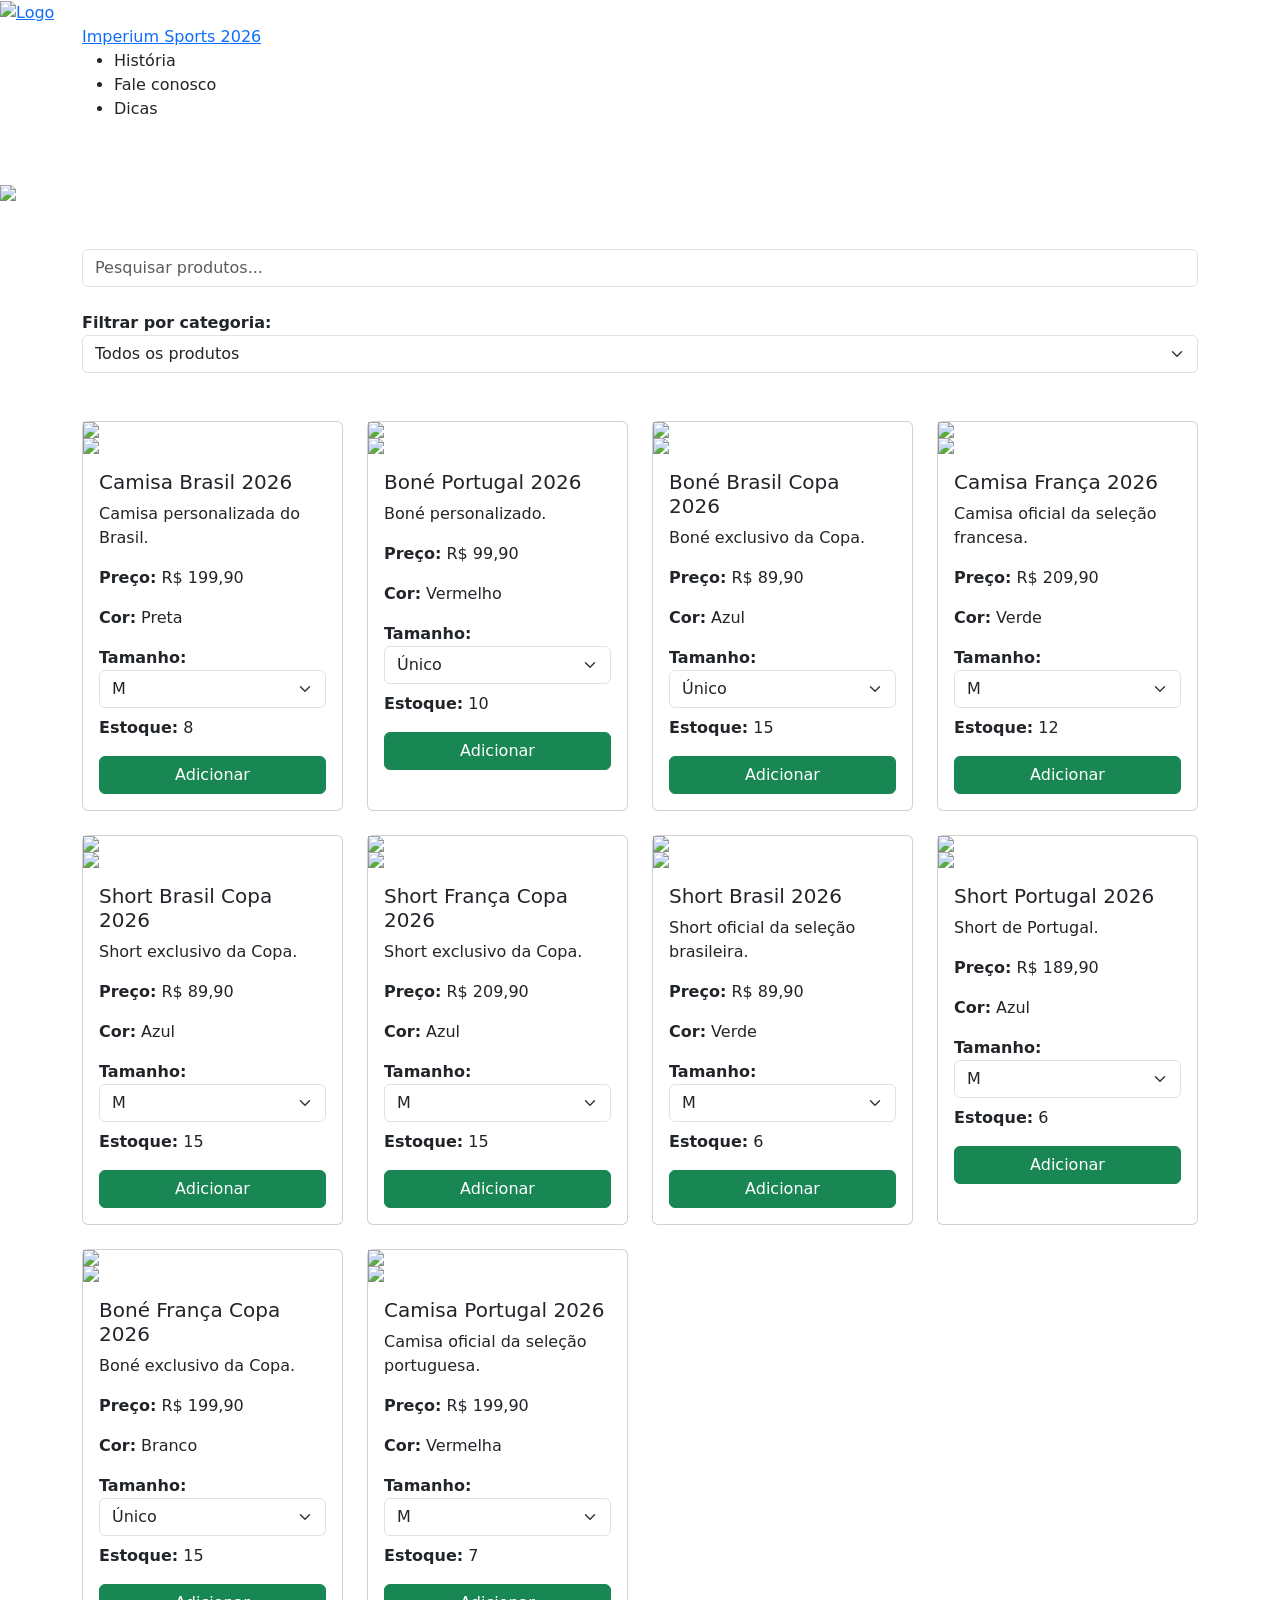
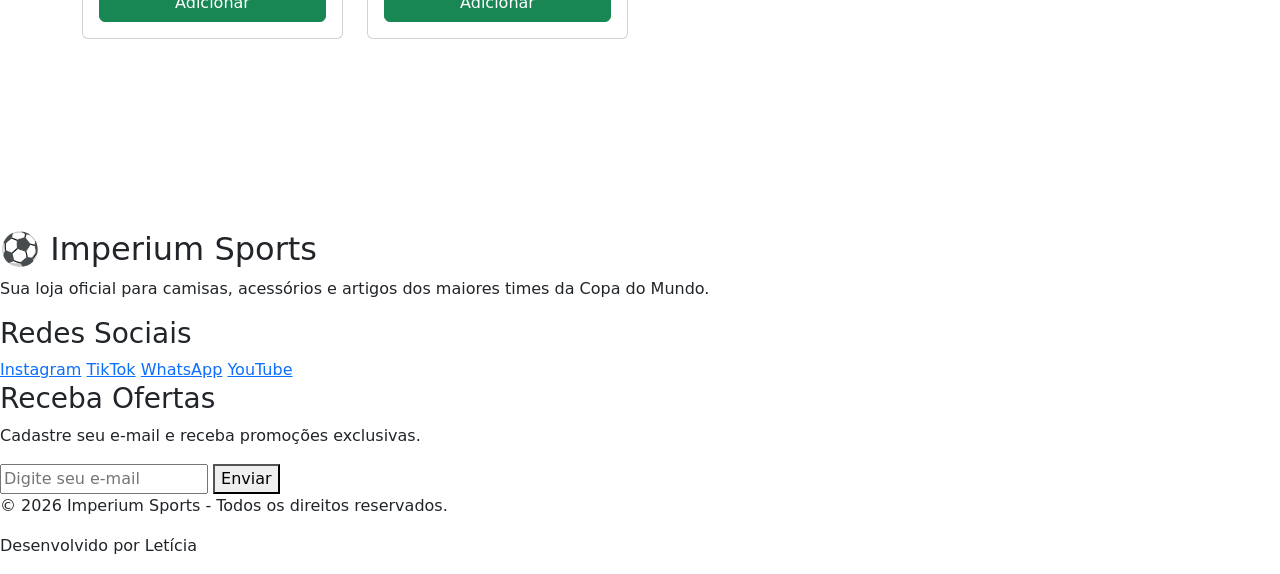
==== index.html @ cd3b5764 "Add files via upload" ====
<!DOCTYPE html>
<html lang="pt-br">

<head>
    <meta charset="UTF-8">
    <meta name="viewport" content="width=device-width, initial-scale=1.0">
    <title>Imperium Sports 2026</title>

    <link href="https://cdn.jsdelivr.net/npm/bootstrap@5.3.3/dist/css/bootstrap.min.css" rel="stylesheet">

    <link rel="stylesheet" href="assets/css/style.css">
</head>

<body>

    <!-- MENU -->

    <header class="topo">
    <div class="logo">
        <a href="index.html">
            <img src="assets/imagens/logo.png" alt="Logo">
        </a>
    </div>
    <nav class="cabeçalho">
        <div class="container">
            <a class="titulo" href="index.html">
                Imperium Sports 2026
            </a>

        <nav class="cabeçalho">
 
                <div class="menu" id="menu">
 
                    <ul class="lista menu">
 
                        <li class="nav-item">
                            <a class="nav-link" href="menu1.html">História</a>
                        </li>
 
                        <li class="nav-item">
                            <a class="nav-link" href="menu2.html">Fale conosco</a>
                        </li>
 
                        <li class="nav-item">
                            <a class="nav-link" href="menu3.html">Dicas</a>
                        </li>
 
                    </ul>
 
                </div>
 
            </div>
</header>



<br>
<br>
    

    <!-- CARROSSEL -->

    <section class="carrossel">

    <div id="galeria" class="carousel slide" data-bs-ride="carousel">

        <div class="carousel-inner">

            <!-- FOTO 1 -->
            <div class="carousel-item active" data-bs-interval="2000">
                <img src="assets/imagens/bandeira do brasil" class="d-block w-100">
            </div>

            <!-- FOTO 2 -->
            <div class="carousel-item" data-bs-interval="2000">
                <img src="assets/imagens/bandeira da frança.jpg" class="d-block w-100">
            </div>

            <!-- FOTO 3 -->
            <div class="carousel-item" data-bs-interval="2000">
                <img src="assets/imagens/bandeira de portugal.jpg" class="d-block w-100">
            </div>

        </div>

        <!-- BOTÃO ANTERIOR -->
        <button class="carousel-control-prev" type="button" data-bs-target="#galeria" data-bs-slide="prev">
            <span class="carousel-control-prev-icon"></span>
        </button>

        <!-- BOTÃO PRÓXIMO -->
        <button class="carousel-control-next" type="button" data-bs-target="#galeria" data-bs-slide="next">
            <span class="carousel-control-next-icon"></span>
        </button>

    </div>

</section>

    <!-- PESQUISA -->

    <section class="container mt-5">

        <input type="text" id="pesquisa" class="form-control"
            placeholder="Pesquisar produtos...">

    </section>

    <section class="container mt-4 filtro-categoria-section">
        <div class="filter-group">
            <label for="filtro-categoria"><strong>Filtrar por categoria:</strong></label>
            <select id="filtro-categoria" class="form-select">
                <option value="">Todos os produtos</option>
                <option value="camisa">Camisas</option>
                <option value="bone">Bonés</option>
                <option value="short">Shorts</option>
            </select>
        </div>
    </section>



    <!-- PRODUTOS -->

    <main class="container mt-5">

        <div class="row" id="produtos">

        <!-- PRODUTO 1 -->

        <div class="col-md-3 mb-4 produto" data-categoria="camisa">

            <div class="card h-100">

                <img src="assets/imagens/blusaBrasil4.png" class="foto-frente">
                <img src="assets/imagens/costasBrasilPreta.png" class="foto-hover">

                <div class="card-body">

                    <h5 class="card-title">
                        Camisa Brasil 2026
                    </h5>

                    <p>
                        Camisa personalizada do Brasil.
                    </p>

                    <p>
                        <strong>Preço:</strong> R$ 199,90
                    </p>

                    <p>
                        <strong>Cor:</strong> Preta
                    </p>

                    <label>
                        <strong>Tamanho:</strong>
                    </label>

                    <select class="form-select mb-2"
                        id="tamanho-camisa-brasil-2">

                        <option>P</option>
                        <option selected>M</option>
                        <option>G</option>
                        <option>GG</option>

                    </select>

                    <p>
                        <strong>Estoque:</strong>

                        <span id="estoque-camisa-brasil-2">
                            8
                        </span>
                    </p>

                    <button class="btn btn-success w-100"

                        onclick="adicionarCarrinho(
                        'Camisa Brasil Preta',
                        199.90,
                        'assets/imagens/blusaBrasil4.png',
                        'camisa-brasil-2',
                        'tamanho-camisa-brasil-2'
                        )">

                        Adicionar

                    </button>

                </div>

            </div>

        </div>


<div class="col-md-3 mb-4 produto" data-categoria="bone">

    <div class="card h-100">

        <img src="assets/imagens/BonéPortugal.jpg" class="foto-frente">
        <img src="assets/imagens/bonecostasportugal.jpg" class="foto-hover">

        <div class="card-body">

            <h5 class="card-title">
                Boné Portugal 2026
            </h5>

            <p>
                Boné personalizado.
            </p>

            <p>
                <strong>Preço:</strong> R$ 99,90
            </p>

            <p>
                <strong>Cor:</strong> Vermelho
            </p>

            <!-- TAMANHO -->
            <label>
                <strong>Tamanho:</strong>
            </label>

            <select class="form-select mb-2"
                id="tamanho-bone-portugal-1">

                <option>Único</option>

            </select>

            <!-- ESTOQUE -->
            <p>
                <strong>Estoque:</strong>

                <span id="estoque-bone-portugal-1">
                    10
                </span>
            </p>

            <!-- BOTÃO -->
            <button class="btn btn-success w-100"

                onclick="adicionarCarrinho(
                'Boné Portugal 2026',
                99.90,
                'assets/imagens/BonéPortugal.jpg',
                'bone-portugal-1',
                'tamanho-bone-portugal-1'
                )">

                Adicionar

            </button>

        </div>

    </div>

</div>



<!-- PRODUTO 3 -->

<div class="col-md-3 mb-4 produto" data-categoria="bone">

    <div class="card h-100">

        <img src="assets/imagens/BonéBrasil.jpg" class="foto-frente">
        <img src="assets/imagens/bonecostasbrasil2.png" class="foto-hover">

        <div class="card-body">

            <h5 class="card-title">
                Boné Brasil Copa 2026
            </h5>

            <p>
                Boné exclusivo da Copa.
            </p>

            <p>
                <strong>Preço:</strong> R$ 89,90
            </p>

            <p>
                <strong>Cor:</strong> Azul
            </p>

            <!-- TAMANHO -->
            <label>
                <strong>Tamanho:</strong>
            </label>

            <select class="form-select mb-2"
                id="tamanho-bone-brasil-3">

                <option>Único</option>

            </select>

            <!-- ESTOQUE -->
            <p>
                <strong>Estoque:</strong>

                <span id="estoque-bone-brasil-3">
                    15
                </span>
            </p>

            <!-- BOTÃO -->
            <button class="btn btn-success w-100"

                onclick="adicionarCarrinho(
                'Boné Brasil Copa 2026',
                89.90,
                'assets/imagens/BonéBrasil.jpg',
                'bone-brasil-3',
                'tamanho-bone-brasil-3'
                )">

                Adicionar

            </button>

        </div>

    </div>

</div>



<!-- PRODUTO 3 -->

<div class="col-md-3 mb-4 produto" data-categoria="camisa">

    <div class="card h-100">

        <img src="assets/imagens/CamisaFrança2.png" class="foto-frente">
        <img src="assets/imagens/camisacostasfrança1.webp" class="foto-hover">

        <div class="card-body">

            <h5 class="card-title">
                Camisa França 2026
            </h5>

            <p>
                Camisa oficial da seleção francesa.
            </p>

            <p>
                <strong>Preço:</strong> R$ 209,90
            </p>

            <p>
                <strong>Cor:</strong> Verde
            </p>

            <label>
                <strong>Tamanho:</strong>
            </label>

            <select class="form-select mb-2"
                id="tamanho-camisa-franca-3">

                <option>P</option>
                <option selected>M</option>
                <option>G</option>
                <option>GG</option>

            </select>

            <p>
                <strong>Estoque:</strong>

                <span id="estoque-camisa-franca-3">
                    12
                </span>
            </p>

            <button class="btn btn-success w-100"

                onclick="adicionarCarrinho(
                'Camisa França Verde',
                209.90,
                'assets/imagens/CamisaFrança2.png',
                'camisa-franca-3',
                'tamanho-camisa-franca-3'
                )">

                Adicionar

            </button>

        </div>

    </div>

</div>


<div class="col-md-3 mb-4 produto" data-categoria="short">

    <div class="card h-100">

        <img src="assets/imagens/shortbrasil4.png" class="foto-frente">
        <img src="assets/imagens/shortcostasbrasil4.png" class="foto-hover">

        <div class="card-body">

            <h5 class="card-title">
                Short Brasil Copa 2026
            </h5>

            <p>
                Short exclusivo da Copa.
            </p>

            <p>
                <strong>Preço:</strong> R$ 89,90
            </p>

            <p>
                <strong>Cor:</strong> Azul
            </p>

            <!-- TAMANHO -->
            <label>
                <strong>Tamanho:</strong>
            </label>

            <select class="form-select mb-2"
                id="tamanho-short-brasil-5">

                <option>P</option>
                <option selected>M</option>
                <option>G</option>
                <option>GG</option>

            </select>

            <!-- ESTOQUE -->
            <p>
                <strong>Estoque:</strong>

                <span id="estoque-short-brasil-5">
                    15
                </span>
            </p>

            <!-- BOTÃO -->
            <button class="btn btn-success w-100"

                onclick="adicionarCarrinho(
                'Short Brasil Copa 2026',
                89.90,
                'assets/imagens/shortbrasil4.png',
                'short-brasil-5',
                'tamanho-short-brasil-5'
                )">

                Adicionar

            </button>

        </div>

    </div>

</div>

<div class="col-md-3 mb-4 produto" data-categoria="short">

    <div class="card h-100">

        <img src="assets/imagens/shortFrança2.png" class="foto-frente">
        <img src="assets/imagens/shortcostasfranca2.jpg" class="foto-hover">

        <div class="card-body">

            <h5 class="card-title">
                Short França Copa 2026
            </h5>

            <p>
                Short exclusivo da Copa.
            </p>

            <p>
                <strong>Preço:</strong> R$ 209,90
            </p>

            <p>
                <strong>Cor:</strong> Azul
            </p>

            <!-- TAMANHO -->
            <label>
                <strong>Tamanho:</strong>
            </label>

            <select class="form-select mb-2"
                id="tamanho-short-franca-5">

                <option>P</option>
                <option selected>M</option>
                <option>G</option>
                <option>GG</option>

            </select>

            <!-- ESTOQUE -->
            <p>
                <strong>Estoque:</strong>

                <span id="estoque-short-franca-5">
                    15
                </span>
            </p>

            <!-- BOTÃO -->
            <button class="btn btn-success w-100"

                onclick="adicionarCarrinho(
                'Short França Copa 2026',
                209.90,
                'assets/imagens/shortFrança2.png',
                'short-franca-5',
                'tamanho-short-franca-5'
                )">

                Adicionar

            </button>

        </div>

    </div>

</div>



<div class="col-md-3 mb-4 produto" data-categoria="short">

    <div class="card h-100">

        <img src="assets/imagens/shortbrasil3.png" class="foto-frente">
        <img src="assets/imagens/shortcostasbrasil3.png" class="foto-hover">

        <div class="card-body">

            <h5 class="card-title">
                Short Brasil 2026
            </h5>

            <p>
                Short oficial da seleção brasileira.
            </p>

            <p>
                <strong>Preço:</strong> R$ 89,90
            </p>

            <p>
                <strong>Cor:</strong> Verde
            </p>

            <label>
                <strong>Tamanho:</strong>
            </label>

            <select class="form-select mb-2"
                id="tamanho-short-brasil-4">

                <option>P</option>
                <option selected>M</option>
                <option>G</option>
                <option>GG</option>

            </select>

            <p>
                <strong>Estoque:</strong>

                <span id="estoque-short-brasil-4">
                    6
                </span>
            </p>

            <button class="btn btn-success w-100"

                onclick="adicionarCarrinho(
                'Short Brasil Verde',
                89.90,
                'assets/imagens/shortbrasil3.png',
                'short-brasil-4',
                'tamanho-short-brasil-4'
                )">

                Adicionar

            </button>

        </div>

    </div>

</div>


        <!-- PRODUTO 2 -->

        <div class="col-md-3 mb-4 produto" data-categoria="short">

            <div class="card h-100">

                <img src="assets/imagens/ShortsPortugal3.png" class="foto-frente">
                <img src="assets/imagens/shortcostasportugal4.jpg" class="foto-hover">

                <div class="card-body">

                    <h5 class="card-title">
                        Short Portugal 2026
                    </h5>

                    <p>
                        Short de Portugal.
                    </p>

                    <p>
                        <strong>Preço:</strong> R$ 189,90
                    </p>

                    <p>
                        <strong>Cor:</strong> Azul
                    </p>

                    <label>
                        <strong>Tamanho:</strong>
                    </label>

                    <select class="form-select mb-2"
                        id="tamanho-short-portugal-4">

                        <option>P</option>
                        <option selected>M</option>
                        <option>G</option>
                        <option>GG</option>

                    </select>

                    <p>
                        <strong>Estoque:</strong>

                        <span id="estoque-short-portugal-4">
                            6
                        </span>
                    </p>

                    <button class="btn btn-success w-100"

                        onclick="adicionarCarrinho(
                        'Short Portugal Azul',
                        189.90,
                        'assets/imagens/ShortsPortugal3.png',
                        'short-portugal-4',
                        'tamanho-short-portugal-4'
                        )">

                        Adicionar

                    </button>

                </div>

            </div>

        </div>



        <!-- PRODUTO 3 -->

        <div class="col-md-3 mb-4 produto" data-categoria="bone">

            <div class="card h-100">

                <img src="assets/imagens/BonéFrança1.png" class="foto-frente">
                <img src="assets/imagens/bonecostasfrança.jpg" class="foto-hover">

                <div class="card-body">

                    <h5 class="card-title">
                        Boné França Copa 2026
                    </h5>

                    <p>
                        Boné exclusivo da Copa.
                    </p>

                    <p>
                        <strong>Preço:</strong> R$ 199,90
                    </p>

                    <p>
                        <strong>Cor:</strong> Branco
                    </p>

                    <label>
                        <strong>Tamanho:</strong>
                    </label>

                    <select class="form-select mb-2"
                        id="tamanho-bone-franca-3">

                        <option>Único</option>

                    </select>

                    <p>
                        <strong>Estoque:</strong>

                        <span id="estoque-bone-franca-3">
                            15
                        </span>
                    </p>

                    <button class="btn btn-success w-100"

                        onclick="adicionarCarrinho(
                        'Boné França Copa 2026',
                        199.90,
                        'assets/imagens/BonéFrança1.png',
                        'bone-franca-3',
                        'tamanho-bone-franca-3'
                        )">

                        Adicionar

                    </button>

                </div>

            </div>

        </div>



        <!-- PRODUTO 4 -->

        <div class="col-md-3 mb-4 produto" data-categoria="camisa">

            <div class="card h-100">

                <img src="assets/imagens/CamisaPortugal3.png" class="foto-frente">
                <img src="assets/imagens/camisacostasportugal3.jpg" class="foto-hover">

                <div class="card-body">

                    <h5 class="card-title">
                        Camisa Portugal 2026
                    </h5>

                    <p>
                        Camisa oficial da seleção portuguesa.
                    </p>

                    <p>
                        <strong>Preço:</strong> R$ 199,90
                    </p>

                    <p>
                        <strong>Cor:</strong> Vermelha
                    </p>

                    <label>
                        <strong>Tamanho:</strong>
                    </label>

                    <select class="form-select mb-2"
                        id="tamanho-camisa-portugal-4">

                        <option>P</option>
                        <option selected>M</option>
                        <option>G</option>
                        <option>GG</option>

                    </select>

                    <p>
                        <strong>Estoque:</strong>

                        <span id="estoque-camisa-portugal-4">
                            7
                        </span>
                    </p>

                    <button class="btn btn-success w-100"

                        onclick="adicionarCarrinho(
                        'Camisa Portugal Vermelha 3',
                        199.90,
                        'assets/imagens/CamisaPortugal3.png',
                        'camisa-portugal-4',
                        'tamanho-camisa-portugal-4'
                        )">

                        Adicionar

                    </button>

                </div>

            </div>

        </div>

    </div>



    </main>



   <!-- CARRINHO -->

<section class="container mt-5">

    <h2 class="text-white">
        Carrinho
    </h2>

    <ul id="lista-carrinho"
        class="list-group">
    </ul>

    <h3 class="text-white mt-3">

        Total: R$
        <span id="total">0.00</span>

    </h3>

    <div id="paypal-button-container"
        class="mt-4">
    </div>

</section>

<!-- RODAPÉ -->
<footer class="footer-copa">
    
    <div class="footer-container">

        <!-- LOGO -->
        <div class="footer-box">
            <h2>⚽ Imperium Sports</h2>
            <p>
                Sua loja oficial para camisas, acessórios e artigos dos maiores times da Copa do Mundo.
            </p>
        </div>


        <!-- REDES -->
        <div class="footer-box">
            <h3>Redes Sociais</h3>

            <a href="#">Instagram</a>
            <a href="#">TikTok</a>
            <a href="#">WhatsApp</a>
            <a href="#">YouTube</a>
        </div>

        <!-- NEWSLETTER -->
        <div class="footer-box">
            <h3>Receba Ofertas</h3>

            <p>Cadastre seu e-mail e receba promoções exclusivas.</p>

            <form>
                <input type="email" placeholder="Digite seu e-mail">
                <button type="submit">Enviar</button>
            </form>
        </div>

    </div>

    <!-- DIREITOS -->
    <div class="footer-copy">
        <p>© 2026 Imperium Sports - Todos os direitos reservados.</p>
        <p>Desenvolvido por Letícia</p>
    </div>

</footer>

    <script src="https://cdn.jsdelivr.net/npm/bootstrap@5.3.3/dist/js/bootstrap.bundle.min.js"></script>

    <script src="https://www.paypal.com/sdk/js?client-id=sb&currency=BRL"></script>

    <script src="assets/js/main.js"></script>

</body>

</html>
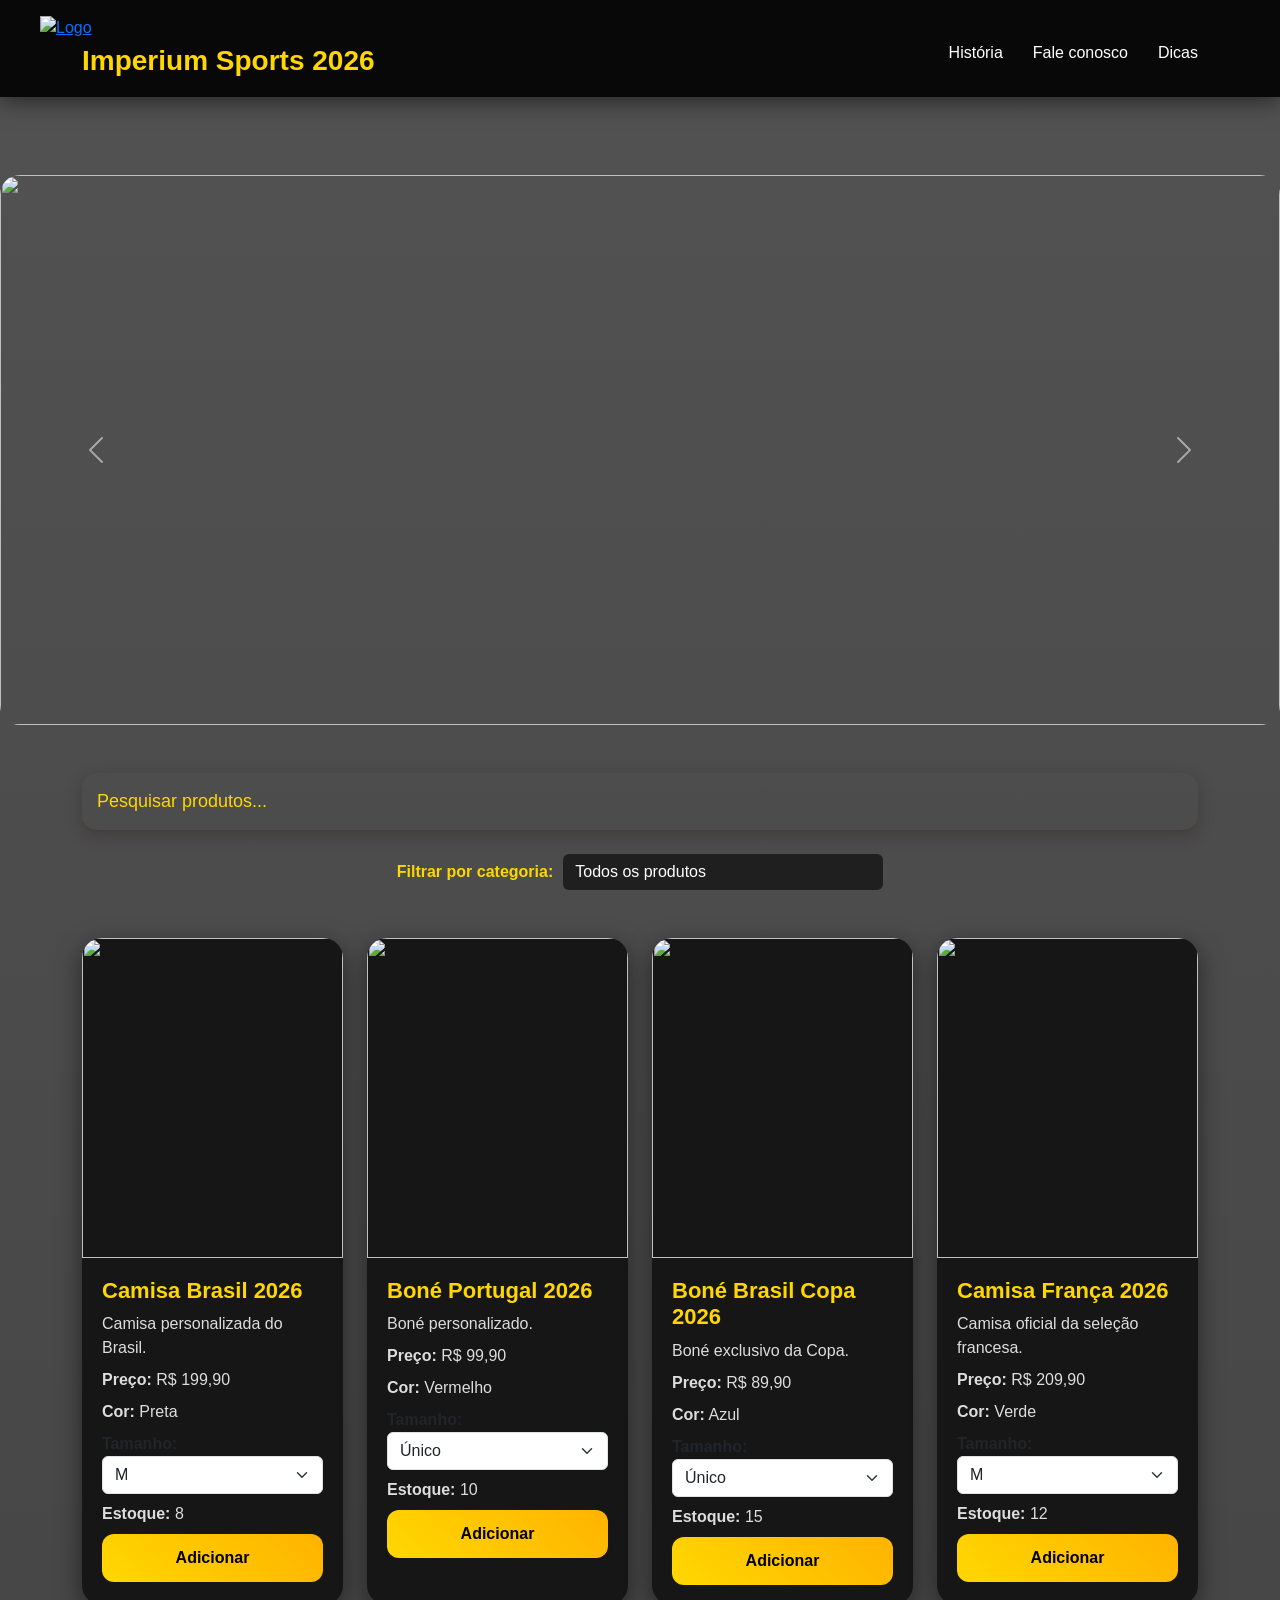
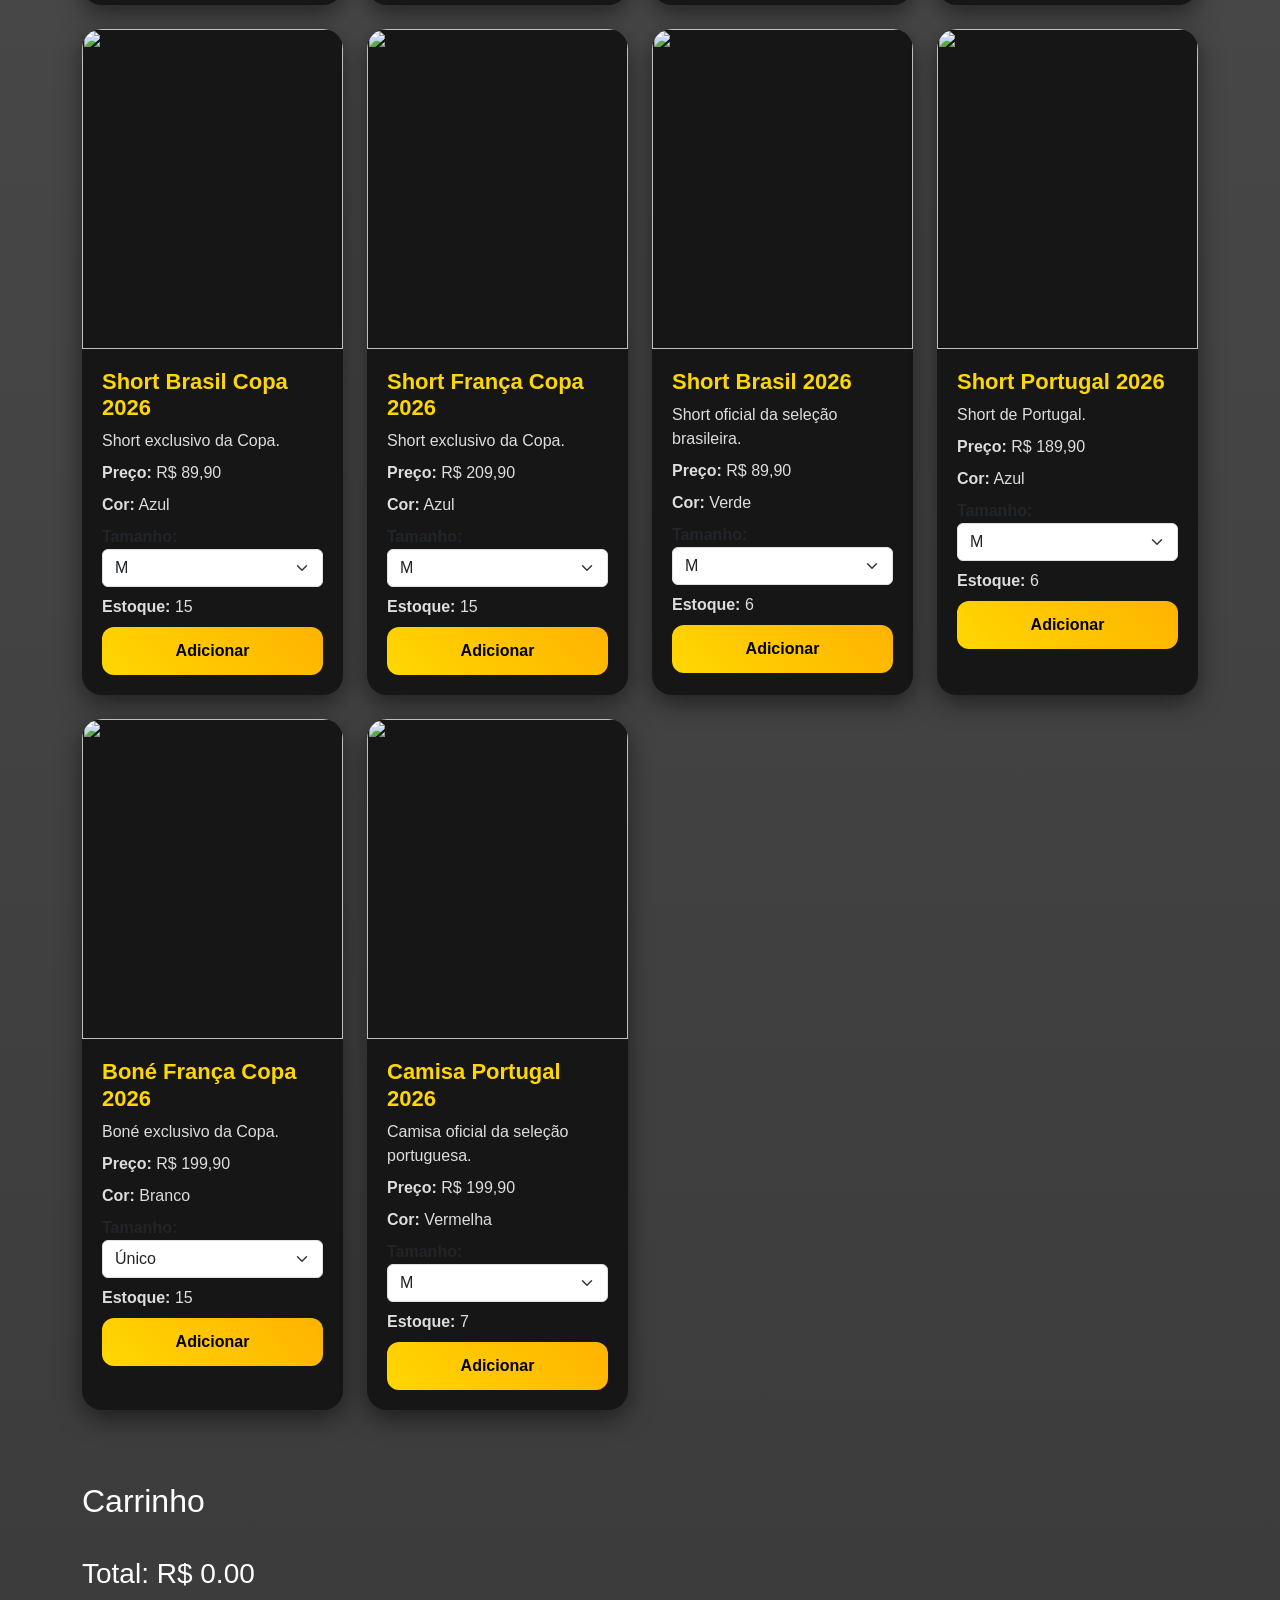
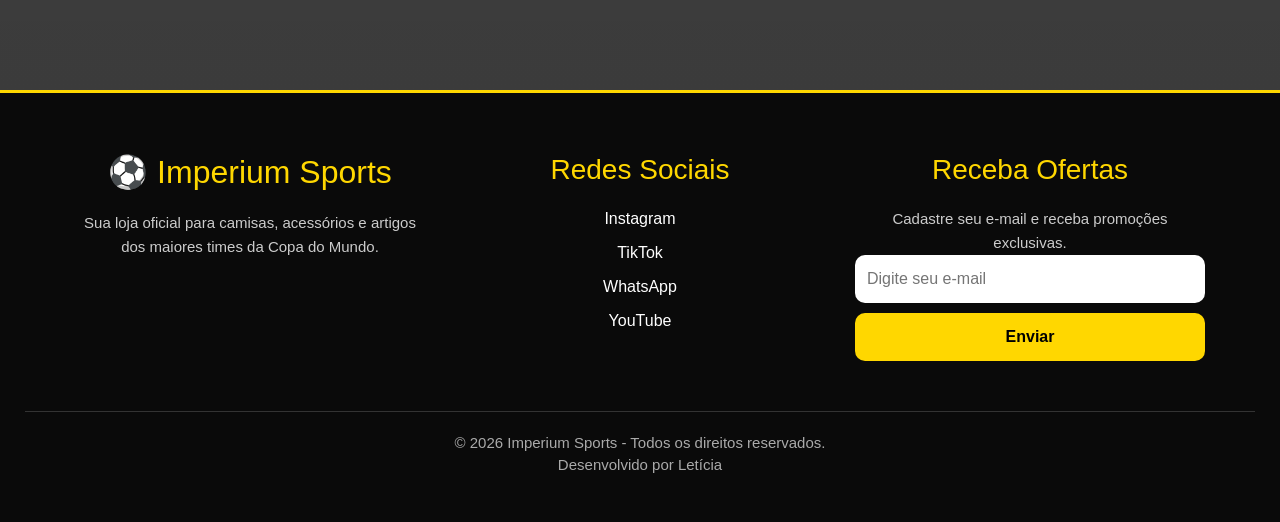
==== commit 4bc8aa84: "Add files via upload" ====
--- a/index.html
+++ b/index.html
@@ -18,7 +18,7 @@
     <header class="topo">
     <div class="logo">
         <a href="index.html">
-            <img src="assets/imagens/logo.png" alt="Logo">
+            <img src="assets/img/logo.png" alt="Logo">
         </a>
     </div>
     <nav class="cabeçalho">
@@ -68,17 +68,17 @@
 
             <!-- FOTO 1 -->
             <div class="carousel-item active" data-bs-interval="2000">
-                <img src="assets/imagens/bandeira do brasil" class="d-block w-100">
+                <img src="assets/img/bandeira do brasil" class="d-block w-100">
             </div>
 
             <!-- FOTO 2 -->
             <div class="carousel-item" data-bs-interval="2000">
-                <img src="assets/imagens/bandeira da frança.jpg" class="d-block w-100">
+                <img src="assets/img/bandeira da frança.jpg" class="d-block w-100">
             </div>
 
             <!-- FOTO 3 -->
             <div class="carousel-item" data-bs-interval="2000">
-                <img src="assets/imagens/bandeira de portugal.jpg" class="d-block w-100">
+                <img src="assets/img/bandeira de portugal.jpg" class="d-block w-100">
             </div>
 
         </div>
@@ -132,8 +132,8 @@
 
             <div class="card h-100">
 
-                <img src="assets/imagens/blusaBrasil4.png" class="foto-frente">
-                <img src="assets/imagens/costasBrasilPreta.png" class="foto-hover">
+                <img src="assets/img/blusaBrasil4.png" class="foto-frente">
+                <img src="assets/img/costasBrasilPreta.png" class="foto-hover">
 
                 <div class="card-body">
 
@@ -180,7 +180,7 @@
                         onclick="adicionarCarrinho(
                         'Camisa Brasil Preta',
                         199.90,
-                        'assets/imagens/blusaBrasil4.png',
+                        'assets/img/blusaBrasil4.png',
                         'camisa-brasil-2',
                         'tamanho-camisa-brasil-2'
                         )">
@@ -200,8 +200,8 @@
 
     <div class="card h-100">
 
-        <img src="assets/imagens/BonéPortugal.jpg" class="foto-frente">
-        <img src="assets/imagens/bonecostasportugal.jpg" class="foto-hover">
+        <img src="assets/img/BonéPortugal.jpg" class="foto-frente">
+        <img src="assets/img/bonecostasportugal.jpg" class="foto-hover">
 
         <div class="card-body">
 
@@ -248,7 +248,7 @@
                 onclick="adicionarCarrinho(
                 'Boné Portugal 2026',
                 99.90,
-                'assets/imagens/BonéPortugal.jpg',
+                'assets/img/BonéPortugal.jpg',
                 'bone-portugal-1',
                 'tamanho-bone-portugal-1'
                 )">
@@ -271,8 +271,8 @@
 
     <div class="card h-100">
 
-        <img src="assets/imagens/BonéBrasil.jpg" class="foto-frente">
-        <img src="assets/imagens/bonecostasbrasil2.png" class="foto-hover">
+        <img src="assets/img/BonéBrasil.jpg" class="foto-frente">
+        <img src="assets/img/bonecostasbrasil2.png" class="foto-hover">
 
         <div class="card-body">
 
@@ -319,7 +319,7 @@
                 onclick="adicionarCarrinho(
                 'Boné Brasil Copa 2026',
                 89.90,
-                'assets/imagens/BonéBrasil.jpg',
+                'assets/img/BonéBrasil.jpg',
                 'bone-brasil-3',
                 'tamanho-bone-brasil-3'
                 )">
@@ -342,8 +342,8 @@
 
     <div class="card h-100">
 
-        <img src="assets/imagens/CamisaFrança2.png" class="foto-frente">
-        <img src="assets/imagens/camisacostasfrança1.webp" class="foto-hover">
+        <img src="assets/img/CamisaFrança2.png" class="foto-frente">
+        <img src="assets/img/camisacostasfrança1.webp" class="foto-hover">
 
         <div class="card-body">
 
@@ -390,7 +390,7 @@
                 onclick="adicionarCarrinho(
                 'Camisa França Verde',
                 209.90,
-                'assets/imagens/CamisaFrança2.png',
+                'assets/img/CamisaFrança2.png',
                 'camisa-franca-3',
                 'tamanho-camisa-franca-3'
                 )">
@@ -410,8 +410,8 @@
 
     <div class="card h-100">
 
-        <img src="assets/imagens/shortbrasil4.png" class="foto-frente">
-        <img src="assets/imagens/shortcostasbrasil4.png" class="foto-hover">
+        <img src="assets/img/shortbrasil4.png" class="foto-frente">
+        <img src="assets/img/shortcostasbrasil4.png" class="foto-hover">
 
         <div class="card-body">
 
@@ -461,7 +461,7 @@
                 onclick="adicionarCarrinho(
                 'Short Brasil Copa 2026',
                 89.90,
-                'assets/imagens/shortbrasil4.png',
+                'assets/img/shortbrasil4.png',
                 'short-brasil-5',
                 'tamanho-short-brasil-5'
                 )">
@@ -480,8 +480,8 @@
 
     <div class="card h-100">
 
-        <img src="assets/imagens/shortFrança2.png" class="foto-frente">
-        <img src="assets/imagens/shortcostasfranca2.jpg" class="foto-hover">
+        <img src="assets/img/shortFrança2.png" class="foto-frente">
+        <img src="assets/img/shortcostasfranca2.jpg" class="foto-hover">
 
         <div class="card-body">
 
@@ -531,7 +531,7 @@
                 onclick="adicionarCarrinho(
                 'Short França Copa 2026',
                 209.90,
-                'assets/imagens/shortFrança2.png',
+                'assets/img/shortFrança2.png',
                 'short-franca-5',
                 'tamanho-short-franca-5'
                 )">
@@ -552,8 +552,8 @@
 
     <div class="card h-100">
 
-        <img src="assets/imagens/shortbrasil3.png" class="foto-frente">
-        <img src="assets/imagens/shortcostasbrasil3.png" class="foto-hover">
+        <img src="assets/img/shortbrasil3.png" class="foto-frente">
+        <img src="assets/img/shortcostasbrasil3.png" class="foto-hover">
 
         <div class="card-body">
 
@@ -600,7 +600,7 @@
                 onclick="adicionarCarrinho(
                 'Short Brasil Verde',
                 89.90,
-                'assets/imagens/shortbrasil3.png',
+                'assets/img/shortbrasil3.png',
                 'short-brasil-4',
                 'tamanho-short-brasil-4'
                 )">
@@ -622,8 +622,8 @@
 
             <div class="card h-100">
 
-                <img src="assets/imagens/ShortsPortugal3.png" class="foto-frente">
-                <img src="assets/imagens/shortcostasportugal4.jpg" class="foto-hover">
+                <img src="assets/img/ShortsPortugal3.png" class="foto-frente">
+                <img src="assets/img/shortcostasportugal4.jpg" class="foto-hover">
 
                 <div class="card-body">
 
@@ -670,7 +670,7 @@
                         onclick="adicionarCarrinho(
                         'Short Portugal Azul',
                         189.90,
-                        'assets/imagens/ShortsPortugal3.png',
+                        'assets/img/ShortsPortugal3.png',
                         'short-portugal-4',
                         'tamanho-short-portugal-4'
                         )">
@@ -693,8 +693,8 @@
 
             <div class="card h-100">
 
-                <img src="assets/imagens/BonéFrança1.png" class="foto-frente">
-                <img src="assets/imagens/bonecostasfrança.jpg" class="foto-hover">
+                <img src="assets/img/BonéFrança1.png" class="foto-frente">
+                <img src="assets/img/bonecostasfrança.jpg" class="foto-hover">
 
                 <div class="card-body">
 
@@ -738,7 +738,7 @@
                         onclick="adicionarCarrinho(
                         'Boné França Copa 2026',
                         199.90,
-                        'assets/imagens/BonéFrança1.png',
+                        'assets/img/BonéFrança1.png',
                         'bone-franca-3',
                         'tamanho-bone-franca-3'
                         )">
@@ -761,8 +761,8 @@
 
             <div class="card h-100">
 
-                <img src="assets/imagens/CamisaPortugal3.png" class="foto-frente">
-                <img src="assets/imagens/camisacostasportugal3.jpg" class="foto-hover">
+                <img src="assets/img/CamisaPortugal3.png" class="foto-frente">
+                <img src="assets/img/camisacostasportugal3.jpg" class="foto-hover">
 
                 <div class="card-body">
 
@@ -809,7 +809,7 @@
                         onclick="adicionarCarrinho(
                         'Camisa Portugal Vermelha 3',
                         199.90,
-                        'assets/imagens/CamisaPortugal3.png',
+                        'assets/img/CamisaPortugal3.png',
                         'camisa-portugal-4',
                         'tamanho-camisa-portugal-4'
                         )">
--- a/assets/css/style.css
+++ b/assets/css/style.css
@@ -0,0 +1,671 @@
+/* =========================
+   CONFIGURAÇÕES GERAIS
+========================= */
+
+*{
+    margin: 0;
+    padding: 0;
+    box-sizing: border-box;
+    font-family: Arial, Helvetica, sans-serif;
+}
+
+body{
+    min-height: 100vh;
+    background: linear-gradient(rgba(0,0,0,0.68), rgba(0,0,0,0.78)), url("../imagens/selecaoBrasil1.jpg") center/cover no-repeat fixed;
+    color: white;
+}
+
+/* =========================
+   MENU
+========================= */
+
+.topo{
+    background: rgba(0,0,0,0.9);
+    backdrop-filter: blur(10px);
+    padding: 15px 40px;
+    position: sticky;
+    top: 0;
+    z-index: 999;
+    box-shadow: 0 5px 20px rgba(0,0,0,0.5);
+}
+
+.logo img{
+    width: 90px;
+}
+
+.cabeçalho .container{
+    display: flex;
+    align-items: center;
+    justify-content: space-between;
+}
+
+.titulo{
+    color: #FFD700;
+    font-size: 28px;
+    text-decoration: none;
+    font-weight: bold;
+}
+
+.lista{
+    display: flex;
+    gap: 30px;
+    list-style: none;
+}
+
+.nav-link{
+    color: white;
+    text-decoration: none;
+    font-size: 17px;
+    transition: 0.3s;
+}
+
+.nav-link:hover{
+    color: #FFD700;
+}
+
+/* =========================
+   CARROSSEL
+========================= */
+
+.carrossel{
+    margin-top: 30px;
+}
+
+.carousel-item img{
+    height: 550px;
+    object-fit: cover;
+    border-radius: 20px;
+}
+
+/* =========================
+   PESQUISA
+========================= */
+
+#pesquisa{
+    padding: 15px;
+    border-radius: 15px;
+    border: none;
+    font-size: 18px;
+    background: #4e4b3900;
+    color: rgb(238, 230, 230);
+    box-shadow: 0 5px 15px rgba(49, 35, 35, 0.4);
+}
+
+#pesquisa:focus{
+    outline: none;
+    border: 2px solid #FFD700;
+}
+
+#pesquisa::placeholder{
+    color: #FFD700;
+}
+
+/* =========================
+   MENU CATEGORIAS
+========================= */
+
+.menu-categorias{
+    display: flex;
+    justify-content: center;
+    gap: 20px;
+    margin-top: 40px;
+    flex-wrap: wrap;
+}
+
+.filtro-categoria-section{
+    margin-top: 20px;
+}
+
+.filter-group{
+    display: flex;
+    flex-wrap: wrap;
+    gap: 10px;
+    align-items: center;
+    justify-content: center;
+}
+
+.filter-group label{
+    color: #FFD700;
+}
+
+.filter-group .form-select{
+    max-width: 320px;
+    background: #1f1f1f;
+    color: white;
+    border: none;
+}
+
+.menu-categorias select{
+    padding: 12px 20px;
+    border-radius: 12px;
+    border: none;
+    background: #1f1f1f;
+    color: white;
+    font-size: 16px;
+    cursor: pointer;
+    transition: 0.3s;
+}
+
+.menu-categorias select:hover{
+    background: #FFD700;
+    color: black;
+}
+
+/* =========================
+   PRODUTOS
+========================= */
+
+.card{
+    background: #161616;
+    border: none;
+    border-radius: 20px;
+    overflow: hidden;
+    transition: 0.5s;
+    position: relative;
+    box-shadow: 0 8px 25px rgba(0,0,0,0.5);
+}
+
+.card:hover{
+    transform: translateY(-10px);
+}
+
+/* ÁREA DAS IMAGENS */
+
+.card{
+    position: relative;
+}
+
+.card img{
+    width: 100%;
+    height: 320px;
+    object-fit: cover;
+    transition: 0.5s;
+}
+
+/* FOTO HOVER */
+
+.foto-hover{
+    position: absolute;
+    top: 0;
+    left: 0;
+    opacity: 0;
+}
+
+.card:hover .foto-hover{
+    opacity: 1;
+}
+
+.card:hover .foto-frente{
+    opacity: 0;
+}
+
+/* TEXTO */
+
+.card-body{
+    padding: 20px;
+}
+
+.card-title{
+    color: #FFD700;
+    font-size: 22px;
+    font-weight: bold;
+}
+
+.card-body p{
+    color: #ddd;
+    margin-bottom: 8px;
+}
+
+/* BOTÃO */
+
+.btn-success{
+    background: linear-gradient(45deg,#FFD700,#ffb300);
+    border: none;
+    color: black;
+    font-weight: bold;
+    padding: 12px;
+    border-radius: 12px;
+    transition: 0.3s;
+}
+
+.btn-success:hover{
+    transform: scale(1.05);
+    background: linear-gradient(45deg,#fff0a0,#FFD700);
+    color: black;
+}
+
+/* =========================
+   CARRINHO
+========================= */
+
+#lista-carrinho{
+    margin-top: 20px;
+}
+
+.list-group-item{
+    background: #1c1c1c;
+    color: white;
+    border: none;
+    margin-bottom: 10px;
+    border-radius: 10px;
+    display: flex;
+    justify-content: space-between;
+    align-items: center;
+}
+
+/* =========================
+   RODAPÉ
+========================= */
+
+.footer-copa{
+    background: #0a0a0a;
+    margin-top: 100px;
+    padding-top: 60px;
+    border-top: 3px solid #FFD700;
+}
+
+.footer-container a{
+    display: block;
+    color: #ccc;
+    text-decoration: none;
+    margin-bottom: 8px;
+}
+
+.footer-container a:hover{
+    color: #FFD700;
+}
+
+@media (max-width: 768px){
+    .topo{
+        padding: 15px 20px;
+    }
+
+    .cabeçalho .container{
+        flex-direction: column;
+        align-items: flex-start;
+        gap: 15px;
+    }
+
+    .lista{
+        flex-direction: column;
+        gap: 15px;
+    }
+
+    .carousel-item img{
+        height: 320px;
+    }
+
+    .card img{
+        height: 260px;
+    }
+
+    .footer-container{
+        padding: 0 20px;
+    }
+}
+
+.footer-container{
+    display: grid;
+    grid-template-columns: repeat(auto-fit,minmax(220px,1fr));
+    gap: 40px;
+    padding: 0 50px;
+}
+
+.footer-box h2,
+.footer-box h3{
+    color: #FFD700;
+    margin-bottom: 20px;
+}
+
+.footer-box p{
+    color: #ccc;
+    line-height: 1.6;
+}
+
+.footer-box a{
+    display: block;
+    color: white;
+    text-decoration: none;
+    margin-bottom: 10px;
+    transition: 0.3s;
+}
+
+.footer-box a:hover{
+    color: #FFD700;
+    transform: translateX(5px);
+}
+
+/* NEWSLETTER */
+
+.footer-box form{
+    display: flex;
+    flex-direction: column;
+    gap: 10px;
+}
+
+.footer-box input{
+    padding: 12px;
+    border-radius: 10px;
+    border: none;
+}
+
+.footer-box button{
+    padding: 12px;
+    border: none;
+    border-radius: 10px;
+    background: #FFD700;
+    color: black;
+    font-weight: bold;
+    transition: 0.3s;
+}
+
+.footer-box button:hover{
+    transform: scale(1.03);
+}
+
+/* COPYRIGHT */
+
+.footer-copy{
+    text-align: center;
+    margin-top: 50px;
+    padding: 20px;
+    border-top: 1px solid #333;
+    color: #aaa;
+}
+
+/* =========================
+   RESPONSIVO
+========================= */
+
+@media(max-width:768px){
+
+    .carousel-item img{
+        height: 300px;
+    }
+
+    .lista{
+        flex-direction: column;
+        gap: 15px;
+    }
+
+    .titulo{
+        font-size: 22px;
+    }
+
+    .card img{
+        height: 250px;
+    }
+
+    .footer-container{
+        padding: 0 20px;
+    }
+
+}
+
+/* =========================
+   CADASTRO DE PRODUTOS
+========================= */
+
+.cadastro-container{
+    max-width: 750px;
+    margin: 50px auto;
+    background: rgba(15,15,15,0.92);
+    backdrop-filter: blur(10px);
+    padding: 40px;
+    border-radius: 25px;
+    border: 2px solid rgba(255,215,0,0.2);
+    box-shadow: 0 10px 35px rgba(0,0,0,0.6);
+}
+
+.cadastro-container h2{
+    text-align: center;
+    color: #FFD700;
+    font-size: 34px;
+    font-weight: bold;
+    margin-bottom: 35px;
+}
+
+/* CAMPOS */
+
+.form-group{
+    margin-bottom: 22px;
+}
+
+.form-group label{
+    display: block;
+    margin-bottom: 10px;
+    color: #FFD700;
+    font-size: 17px;
+    font-weight: bold;
+}
+
+.form-group input,
+.form-group textarea,
+.form-group select{
+    width: 100%;
+    padding: 14px 16px;
+    border-radius: 14px;
+    border: 2px solid transparent;
+    background: #1c1c1c;
+    color: white;
+    font-size: 16px;
+    transition: 0.3s;
+    box-shadow: 0 5px 15px rgba(0,0,0,0.3);
+}
+
+.form-group input:focus,
+.form-group textarea:focus,
+.form-group select:focus{
+    outline: none;
+    border-color: #FFD700;
+    box-shadow: 0 0 15px rgba(255,215,0,0.4);
+}
+
+.form-group input::placeholder,
+.form-group textarea::placeholder{
+    color: #aaa;
+}
+
+.form-group textarea{
+    min-height: 120px;
+    resize: vertical;
+}
+
+/* BOTÃO IMAGENS */
+
+.imagens-label{
+    display: inline-block;
+    padding: 14px 22px;
+    border-radius: 14px;
+    background: linear-gradient(45deg,#FFD700,#ffb300);
+    color: black;
+    font-weight: bold;
+    cursor: pointer;
+    transition: 0.3s;
+    box-shadow: 0 5px 15px rgba(0,0,0,0.4);
+}
+
+.imagens-label:hover{
+    transform: scale(1.05);
+    background: linear-gradient(45deg,#fff0a0,#FFD700);
+}
+
+#imagemCadastro{
+    display: none;
+}
+
+/* PREVIEW DAS IMAGENS */
+
+.preview-grid{
+    display: flex;
+    flex-wrap: wrap;
+    gap: 15px;
+    margin-top: 20px;
+}
+
+.preview-grid div{
+    position: relative;
+}
+
+.preview-grid img{
+    width: 120px;
+    height: 120px;
+    object-fit: cover;
+    border-radius: 15px;
+    border: 3px solid #FFD700;
+    box-shadow: 0 5px 15px rgba(0,0,0,0.5);
+    transition: 0.3s;
+}
+
+.preview-grid img:hover{
+    transform: scale(1.05);
+}
+
+/* BOTÃO REMOVER IMAGEM */
+
+.preview-grid button{
+    position: absolute;
+    top: -10px;
+    right: -10px;
+    width: 35px;
+    height: 35px;
+    border-radius: 50%;
+    border: none;
+    background: #dc3545;
+    color: white;
+    font-size: 22px;
+    font-weight: bold;
+    cursor: pointer;
+    transition: 0.3s;
+    display: flex;
+    align-items: center;
+    justify-content: center;
+}
+
+.preview-grid button:hover{
+    transform: scale(1.1);
+    background: #bb2d3b;
+}
+
+/* BOTÕES */
+
+.botoes-cadastro{
+    display: flex;
+    gap: 15px;
+    margin-top: 30px;
+}
+
+.botoes-cadastro button{
+    flex: 1;
+    padding: 15px;
+    border: none;
+    border-radius: 14px;
+    font-size: 17px;
+    font-weight: bold;
+    cursor: pointer;
+    transition: 0.3s;
+}
+
+/* CADASTRAR */
+
+.btn-cadastrar{
+    background: linear-gradient(45deg,#FFD700,#ffb300);
+    color: black;
+    box-shadow: 0 5px 15px rgba(0,0,0,0.4);
+}
+
+.btn-cadastrar:hover{
+    transform: translateY(-3px) scale(1.02);
+    background: linear-gradient(45deg,#fff0a0,#FFD700);
+}
+
+/* LIMPAR */
+
+.btn-limpar{
+    background: #1f1f1f;
+    color: white;
+    border: 2px solid #dc3545 !important;
+}
+
+.btn-limpar:hover{
+    background: #dc3545;
+    transform: translateY(-3px);
+}
+
+/* MENSAGEM */
+
+#mensagemCadastro{
+    margin-top: 20px;
+    padding: 15px;
+    border-radius: 12px;
+    text-align: center;
+    font-weight: bold;
+    font-size: 16px;
+}
+
+/* NAVBAR */
+
+.navbar{
+    background: rgba(0,0,0,0.92) !important;
+    backdrop-filter: blur(10px);
+    border-bottom: 2px solid rgba(255,215,0,0.2);
+}
+
+.navbar-brand{
+    color: #FFD700 !important;
+    font-size: 26px;
+}
+
+.nav-link{
+    color: white !important;
+    transition: 0.3s;
+    font-size: 16px;
+}
+
+.nav-link:hover{
+    color: #FFD700 !important;
+}
+
+/* RODAPÉ */
+
+footer{
+    margin-top: 70px;
+    background: #0a0a0a;
+    padding: 25px;
+    text-align: center;
+    border-top: 2px solid #FFD700;
+}
+
+footer p{
+    margin: 0;
+    color: #aaa;
+    font-size: 15px;
+}
+
+/* RESPONSIVO */
+
+@media(max-width:768px){
+
+    .cadastro-container{
+        margin: 25px 15px;
+        padding: 25px;
+    }
+
+    .cadastro-container h2{
+        font-size: 28px;
+    }
+
+    .botoes-cadastro{
+        flex-direction: column;
+    }
+
+    .preview-grid{
+        justify-content: center;
+    }
+
+    .preview-grid img{
+        width: 100px;
+        height: 100px;
+    }
+
+}
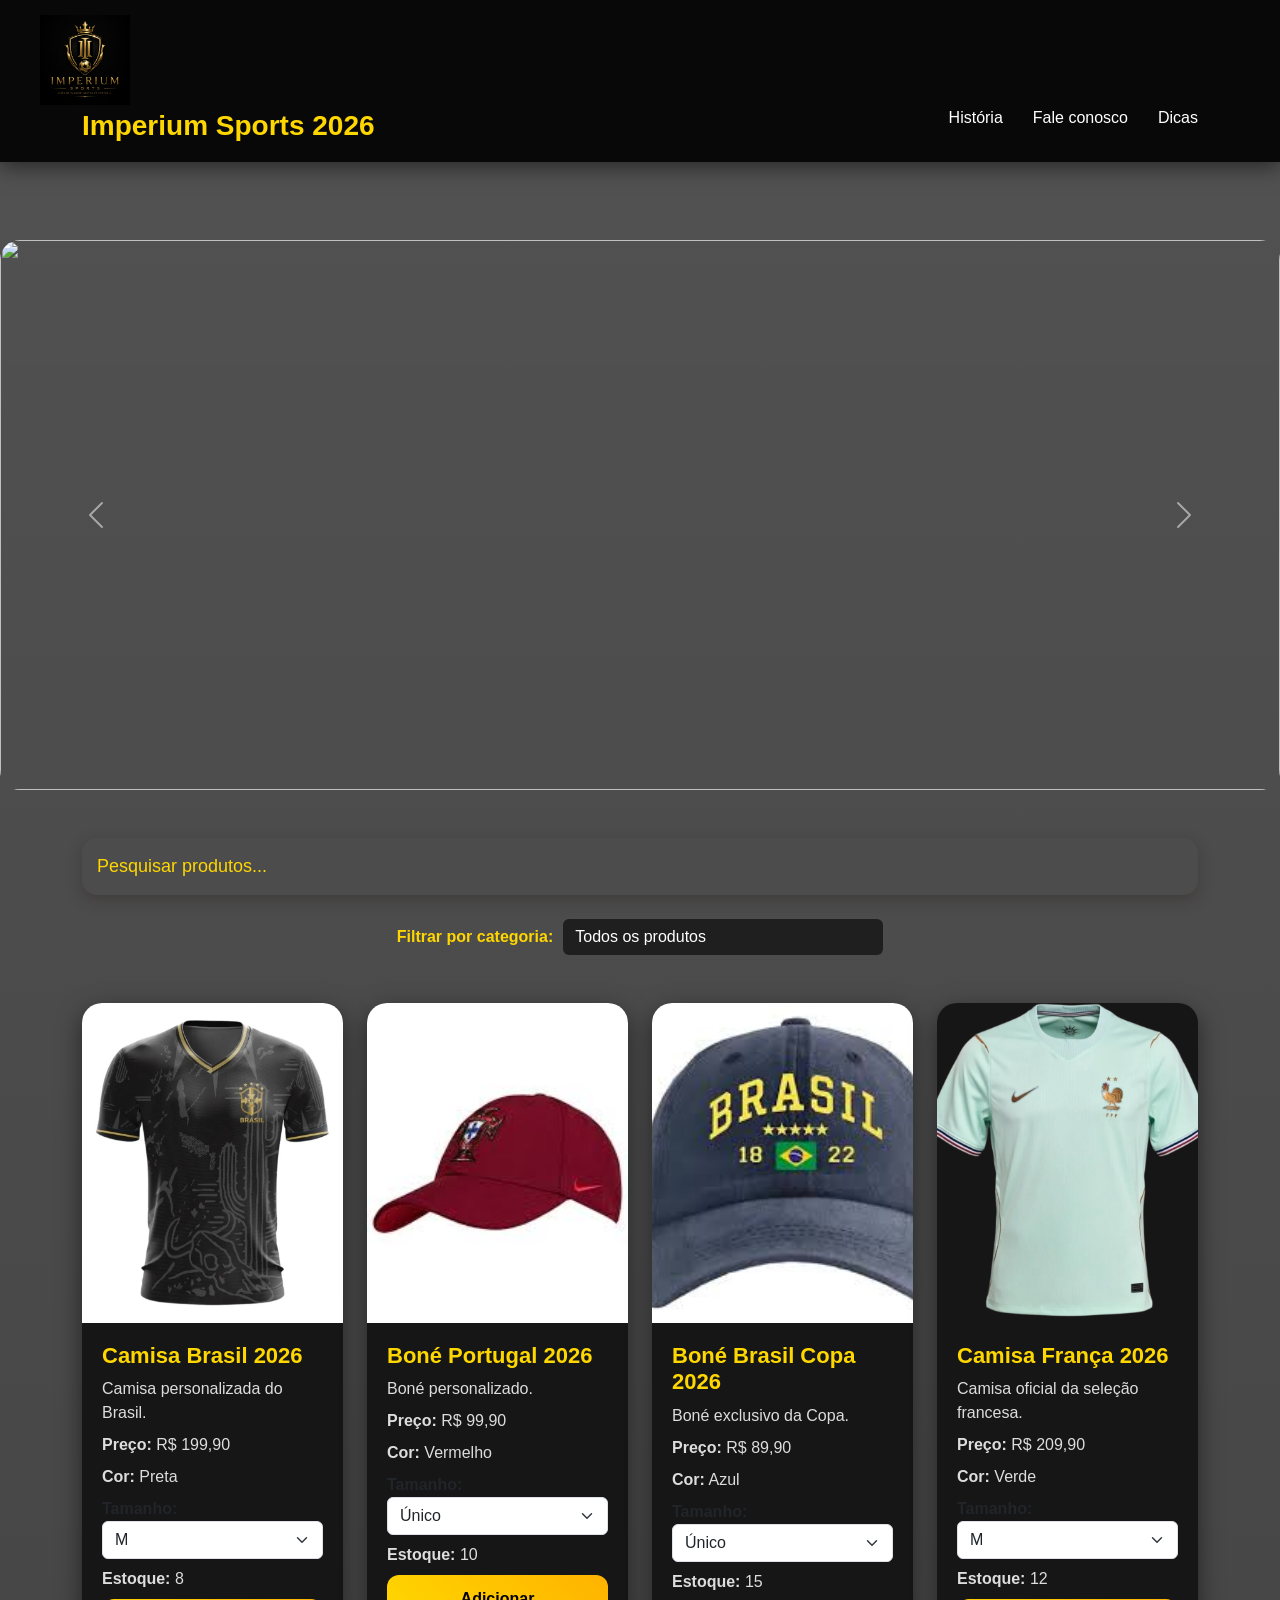
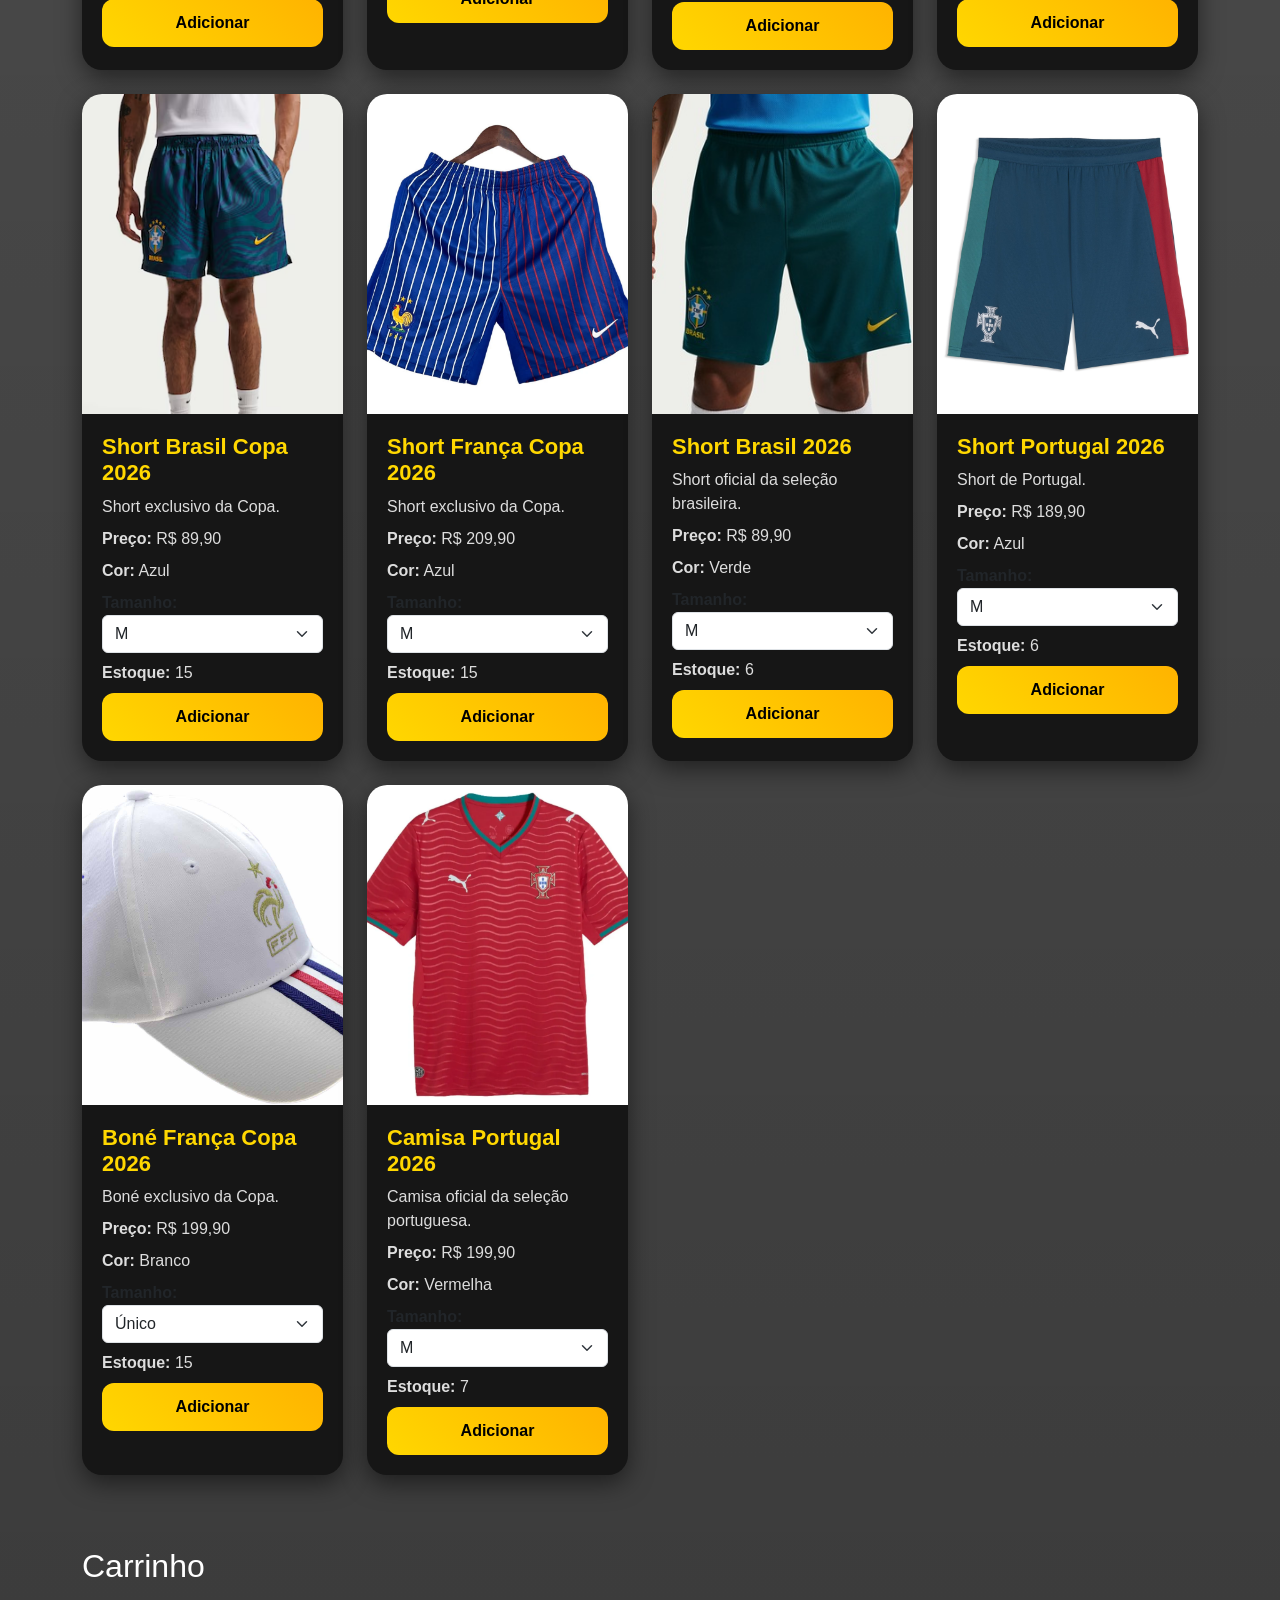
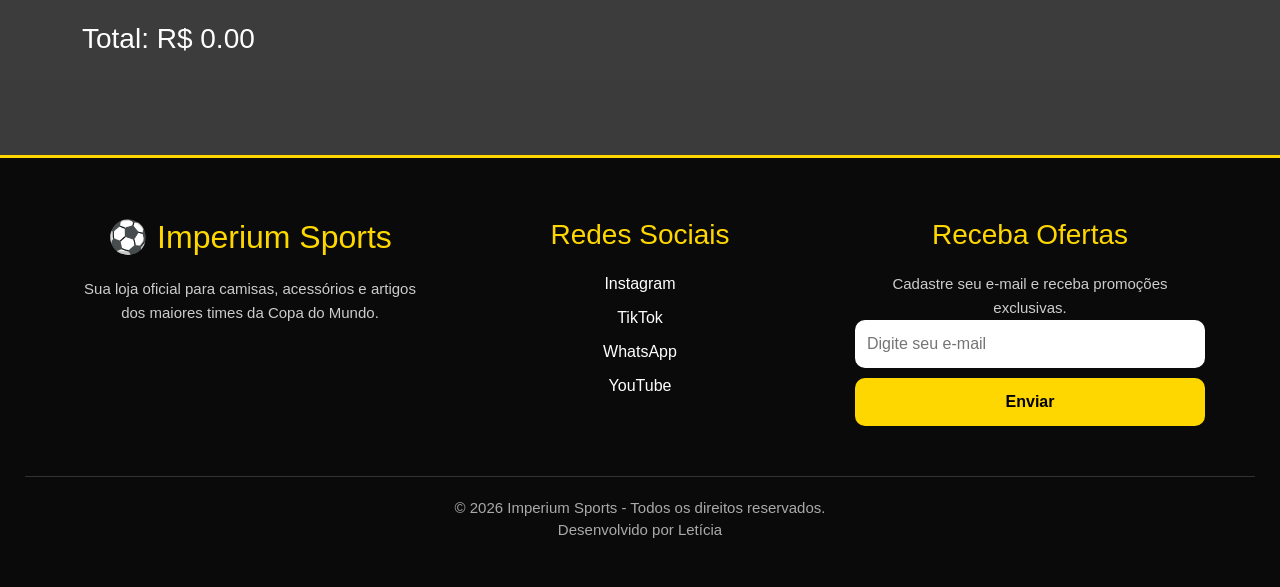
==== commit 6ac87636: "Update index.html" ====
--- a/index.html
+++ b/index.html
@@ -68,7 +68,7 @@
 
             <!-- FOTO 1 -->
             <div class="carousel-item active" data-bs-interval="2000">
-                <img src="assets/img/bandeira do brasil" class="d-block w-100">
+                <img src="assets/img/bandeira do brasil.png" class="d-block w-100">
             </div>
 
             <!-- FOTO 2 -->
@@ -911,4 +911,4 @@
 
 </body>
 
-</html>+</html>
